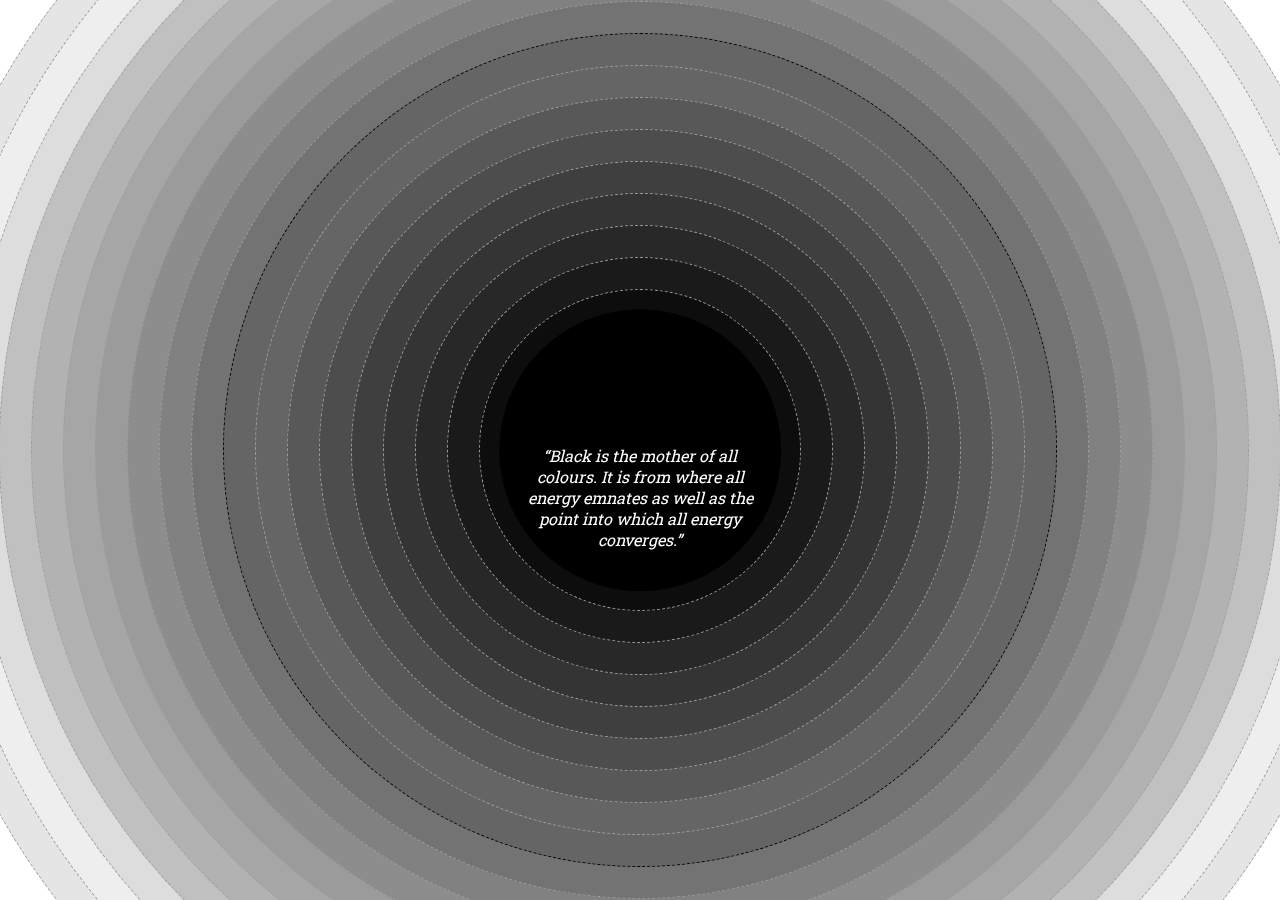
==== index.html @ d2ae0edb "Sayed Haider Raza Website" ====
<!doctype html>
<html lang="en">

<head>
    <!-- Required meta tags -->
    <meta charset="utf-8">
    <meta name="viewport" content="width=device-width, initial-scale=1">
    <title>Sayed Haider Raza</title>
    <!-- Bootstrap CSS -->
    <link href="https://cdn.jsdelivr.net/npm/bootstrap@5.1.3/dist/css/bootstrap.min.css" rel="stylesheet"
        integrity="sha384-1BmE4kWBq78iYhFldvKuhfTAU6auU8tT94WrHftjDbrCEXSU1oBoqyl2QvZ6jIW3" crossorigin="anonymous">
    <link href="/style.css" rel="stylesheet">
    <!-- google fonts  -->
    <link rel="preconnect" href="https://fonts.googleapis.com">
    <link rel="preconnect" href="https://fonts.gstatic.com" crossorigin>
    <link href="https://fonts.googleapis.com/css2?family=Roboto+Slab:wght@100&display=swap" rel="stylesheet">

    <link rel="preconnect" href="https://fonts.googleapis.com">
    <link rel="preconnect" href="https://fonts.gstatic.com" crossorigin>
    <link href="https://fonts.googleapis.com/css2?family=Comfortaa:wght@300&family=Roboto+Slab:wght@100&display=swap"
        rel="stylesheet">

    <script src="https://cdn.jsdelivr.net/npm/bootstrap@5.1.3/dist/js/bootstrap.bundle.min.js"
        integrity="sha384-ka7Sk0Gln4gmtz2MlQnikT1wXgYsOg+OMhuP+IlRH9sENBO0LRn5q+8nbTov4+1p" crossorigin="anonymous">
        </script>

    <meta http-equiv="refresh" content="10; URL=start1.html" />
</head>

<body>

    <!-- Concentric Circles: includes the following
    1. the quote
    2. 20 concentric circles  -->





    <section class="start">
        <div class="container">
            <div class="row">
                <div class="col-sm-4 col-md-6 col-lg-12">
                    <div class="sphere4">
                        <div class="text">
                            <p>“Black is the mother of all colours.
                                It is from where all energy emnates as well as the point into which all energy
                                converges.”
                            </p>

                        </div>
                    </div>
                    <div class="sphere5" onmouseover="colorCircle(this, '#131325')"></div>
                    <div class="sphere6" onmouseover="colorCircle(this, '#131325')"></div>
                    <div class="sphere7" onmouseover="colorCircle(this, '#131938')"></div>
                    <div class="sphere8" onmouseover="colorCircle(this, '#223B5F')"></div>
                    <div class="sphere9" onmouseover="colorCircle(this, '#1B3A78')"></div>
                    <div class="sphere10" onmouseover="colorCircle(this, '#165B8C')"></div>
                    <div class="sphere11" onmouseover="colorCircle(this, '#142821')"></div>
                    <div class="sphere12" onmouseover="colorCircle(this, '#414008')"></div>
                    <div class="sphere13" onmouseover="colorCircle(this, '#2C5312')"></div>
                    <div class="sphere14" onmouseover="colorCircle(this, '#41802A')"></div>
                    <div class="sphere15" onmouseover="colorCircle(this, '#81241C')"></div>
                    <div class="sphere16" onmouseover="colorCircle(this, '#A33934')"></div>
                    <div class="sphere17" onmouseover="colorCircle(this, '#C9492D')"></div>
                    <div class="sphere18" onmouseover="colorCircle(this, '#DC5535')"></div>
                    <div class="sphere19" onmouseover="colorCircle(this, '#DE831D')"></div>
                    <div class="sphere20" onmouseover="colorCircle(this, '#D8A32A')"></div>
                    <div class="sphere21" onmouseover="colorCircle(this, '#EEEEEE')"></div>
                    <div class="sphere22" onmouseover="colorCircle(this, '#E5E5E5')"></div>
                    <div class="sphere23" onmouseover="colorCircle(this, 'FFFFFF')"></div>
                </div>
            </div>
        </div>
    </section>


    <!-- Javascript for onmouseover:
onmouseover the background colour of the circle changes-->
    <script>
        function colorCircle(x, y) {
            x.style.background = y;
        }
    </script>
</body>

</html>
---- style.css ----
/* styling for index.html */

/* quote */
.text {
  text-align: center;
  margin-top: 100px;
  font-size: 16px;
  font-family: 'Roboto Slab', serif;
  font-style: italic;
  color: rgb(255, 255, 255);
  padding: 20px;
}


/* styling the spheres */
.sphere4 {
  height: 22vw;
  width: 22vw;
  z-index: 17;
  border-radius: 100%;
  background-color: rgb(0, 0, 0);
  border-color: #9C9E9C;
  position: fixed;
  top: 50%;
  left: 50%;
  transform: translate(-50%, -50%);
  text-align: center;
  color: "rgb(131, 126, 126)";
}

.sphere5 {
  height: 25vw;
  width: 25vw;
  z-index: 16;
  border-radius: 100%;
  background-color: #0D0D0D;
  border-color: #9C9E9C;
  position: fixed;
  top: 50%;
  left: 50%;
  transform: translate(-50%, -50%);
  border-style: dashed;
  border-width: thin;
}

.sphere6 {
  height: 30vw;
  width: 30vw;
  z-index: 15;
  border-radius: 100%;
  background-color: #1A1A1A;
  border-color: #9C9E9C;
  position: fixed;
  top: 50%;
  left: 50%;
  transform: translate(-50%, -50%);
  border-style: dashed;
  border-width: thin;
}

.sphere7 {
  height: 35vw;
  width: 35vw;
  z-index: 14;
  border-radius: 100%;
  background-color: #282828;
  border-color: #9C9E9C;
  position: fixed;
  top: 50%;
  left: 50%;
  transform: translate(-50%, -50%);
  border-style: dashed;
  border-width: thin;
}


.sphere8 {
  height: 40vw;
  width: 40vw;
  z-index: 13;
  border-radius: 100%;
  background-color: #343434;
  border-color: #9C9E9C;
  border-width: thick;
  position: fixed;
  top: 50%;
  left: 50%;
  transform: translate(-50%, -50%);
  border-style: dashed;
  border-width: thin;
}

.sphere9 {
  height: 45vw;
  width: 45vw;
  z-index: 12;
  border-radius: 100%;
  background-color: #3F3F3F;
  border-color: #9C9E9C;
  border-width: thick;
  position: fixed;
  top: 50%;
  left: 50%;
  transform: translate(-50%, -50%);
  border-style: dashed;
  border-width: thin;
}

.sphere10 {
  height: 50vw;
  width: 50vw;
  z-index: 11;
  border-radius: 100%;
  background-color: #4D4D4D;
  border-color: #9C9E9C;
  border-width: thick;
  position: fixed;
  top: 50%;
  left: 50%;
  transform: translate(-50%, -50%);
  border-style: dashed;
  border-width: thin;
}

.sphere11 {
  height: 55vw;
  width: 55vw;
  z-index: 10;
  border-radius: 100%;
  background-color: #585858;
  border-color: #9C9E9C;
  position: fixed;
  top: 50%;
  left: 50%;
  transform: translate(-50%, -50%);
  border-style: dashed;
  border-width: thin;
}

.sphere12 {
  height: 60vw;
  width: 60vw;
  z-index: 9;
  border-radius: 100%;
  background-color: #656565;
  border-color: #9C9E9C;
  position: fixed;
  top: 50%;
  left: 50%;
  transform: translate(-50%, -50%);
  border-style: dashed;
  border-width: thin;
}

.sphere13 {
  height: 65vw;
  width: 65vw;
  z-index: 8;
  border-radius: 100%;
  background-color: #656565;
  border-color: #9C9E9C;
  border: 30px;
  position: fixed;
  top: 50%;
  left: 50%;
  transform: translate(-50%, -50%);
  border-style: dashed;
  border-width: thin;
}

.sphere14 {
  height: 70vw;
  width: 70vw;
  z-index: 7;
  border-radius: 100%;
  background-color: #737373;
  border-color: #9C9E9C;
  border-width: thick;
  position: fixed;
  top: 50%;
  left: 50%;
  transform: translate(-50%, -50%);
  border-style: dashed;
  border-width: thin;
}

.sphere15 {
  height: 75vw;
  width: 75vw;
  z-index: 6;
  border-radius: 100%;
  background-color: #818181;
  border-color: #9C9E9C;
  border-width: thick;
  position: fixed;
  top: 50%;
  left: 50%;
  transform: translate(-50%, -50%);
  border-style: dashed;
  border-width: thin;
}

.sphere16 {
  height: 80vw;
  width: 80vw;
  z-index: 5;
  border-radius: 100%;
  background-color: #8D8D8D;
  border-color: #9C9E9C;
  border-width: thick;
  position: fixed;
  top: 50%;
  left: 50%;
  transform: translate(-50%, -50%);
  border-style: dashed;
  border-width: thin;
}

.sphere17 {
  height: 85vw;
  width: 85vw;
  z-index: 4;
  border-radius: 100%;
  background-color: #9B9B9B;
  border-color: #9C9E9C;
  border-width: thick;
  position: fixed;
  top: 50%;
  left: 50%;
  transform: translate(-50%, -50%);
  border-style: dashed;
  border-width: thin;
}

.sphere18 {
  height: 90vw;
  width: 90vw;
  z-index: 3;
  border-radius: 100%;
  background-color: #A7A6A7;
  border-color: #9C9E9C;
  border-width: thick;
  position: fixed;
  top: 50%;
  left: 50%;
  transform: translate(-50%, -50%);
  border-style: dashed;
  border-width: thin;
}


.sphere19 {
  height: 95vw;
  width: 95vw;
  z-index: 2;
  border-radius: 100%;
  background-color: #B2B2B2;
  border-color: #9C9E9C;
  border-width: thick;
  position: fixed;
  top: 50%;
  left: 50%;
  transform: translate(-50%, -50%);
  border-style: dashed;
  border-width: thin;
}

.sphere20 {
  height: 100vw;
  width: 100vw;
  z-index: 1;
  border-radius: 100%;
  background-color: #C0C0C0;
  border-color: #9C9E9C;
  border-width: thick;
  position: fixed;
  top: 50%;
  left: 50%;
  transform: translate(-50%, -50%);
  border-style: dashed;
  border-width: thin;
}

.sphere21 {
  height: 105vw;
  width: 105vw;
  z-index: 0;
  border-radius: 100%;
  background-color: #DDDDDD;
  border-color: #9C9E9C;
  border-width: thick;
  position: fixed;
  top: 50%;
  left: 50%;
  transform: translate(-50%, -50%);
  border-style: dashed;
  border-width: thin;
}

.sphere22 {
  height: 110vw;
  width: 110vw;
  z-index: -1;
  border-radius: 100%;
  background-color: #EEEEEE;
  border-color: #9C9E9C;
  border-width: thick;
  position: fixed;
  top: 50%;
  left: 50%;
  transform: translate(-50%, -50%);
  border-style: dashed;
  border-width: thin;
}

.sphere23 {
  height: 115vw;
  width: 115vw;
  z-index: -2;
  border-radius: 100%;
  background-color: #E5E5E5;
  border-color: #9C9E9C;
  border-width: thick;
  position: fixed;
  top: 50%;
  left: 50%;
  transform: translate(-50%, -50%);
  border-style: dashed;
  border-width: thin;
}



/* styling for start1.html */


/* section 1 */
.mains {
  height: 110vh;
  background-color: #000000;
}


@media (max-width: 991.98px) {
  .mains {
    height: 10vh;
    background-color: #000000;
  }
}


/* navbar */
.bgdark {
  background-color: #00000050;
}

.navbar-nav li {
  color: rgb(131, 126, 126);
  font-family: 'Comfortaa', cursive;
  padding-right: 25px;
  margin-right: 55px;
}

.nav-link {
  color: rgb(0, 0, 0);
  font-size: 1.1em !important;
}


/* title */
.mains h2 {
  display: inline;
  font-size: 140px;
  color: grey;
  font: weight 1px;
  font-family: 'Rajdhani', sans-serif;
  margin-top: 200px;
  letter-spacing: 0.5px;
  text-align: center;
}

@media (max-width: 1399.98px) {
  .mains h2 {
    display: inline;
    font-size: 120px;
    color: grey;
    font: weight 1px;
    font-family: 'Rajdhani', sans-serif;
    margin-top: 200px;
    letter-spacing: 0.5px;
    text-align: center;
  }
}

@media (max-width: 1199.98px) {
  .mains h2 {
    display: inline;
    font-size: 100px;
    color: grey;
    font: weight 1px;
    font-family: 'Rajdhani', sans-serif;
    margin-top: 200px;
    letter-spacing: 0.5px;
    text-align: center;
  }
}

@media (max-width: 991.98px) {
  .mains h2 {
    display: inline;
    font-size: 80px;
    color: grey;
    font: weight 1px;
    font-family: 'Rajdhani', sans-serif;
    margin-top: 70px;
    letter-spacing: 0.5px;
    text-align: center;
  }
}

@media (max-width: 767.98px) {
  .mains h2 {
    display: inline;
    font-size: 60px;
    color: grey;
    font: weight 1px;
    font-family: 'Rajdhani', sans-serif;
    margin-top: 70px;
    letter-spacing: 0.5px;
    text-align: center;
    margin-left: 40px;
  }
}


@media (max-width: 575.98px) {
  .mains h2 {
    display: inline;
    font-size: 46px;
    color: grey;
    font: weight 1px;
    font-family: 'Rajdhani', sans-serif;
    margin-top: 320px;
    letter-spacing: 0.5px;
    padding-right: 100px;



  }
}

/* semi circles */
.mains .one {
  background-color: #81241C50;
  border-radius: 400px 400px 0 0;
  position: absolute;
  height: 400px;
  width: 800px;
  margin-left: 250px;
  margin-top: 450px;
}

.mains .two {
  background-color: #C9492D50;
  border-radius: 300px 300px 0 0;
  position: absolute;
  height: 300px;
  width: 600px;
  margin-left: 350px;
  margin-top: 550px;
}

.mains .three {
  background-color: #EABA4E50;
  border-radius: 300px 300px 0 0;
  position: absolute;
  height: 200px;
  width: 400px;
  margin-left: 450px;
  margin-top: 650px;
}

@media (max-width: 1399.98px) {

  .mains .one {
    background-color: #81241C50;
    border-radius: 400px 400px 0 0;
    position: absolute;
    height: 400px;
    width: 800px;
    margin-left: 150px;
    margin-top: 400px;
  }
  
  .mains .two {
    background-color: #C9492D50;
    border-radius: 300px 300px 0 0;
    position: absolute;
    height: 300px;
    width: 600px;
    margin-left: 250px;
    margin-top: 500px;
  }
  
  .mains .three {
    background-color: #EABA4E50;
    border-radius: 300px 300px 0 0;
    position: absolute;
    height: 200px;
    width: 400px;
    margin-left: 350px;
    margin-top: 600px;
  }

}

@media (max-width: 1199.98px) {

  .mains .one {
    background-color: #81241C50;
    border-radius: 400px 400px 0 0;
    position: absolute;
    height: 400px;
    width: 800px;
    margin-left: 50px;
    margin-top: 400px;
  }
  
  .mains .two {
    background-color: #C9492D50;
    border-radius: 300px 300px 0 0;
    position: absolute;
    height: 300px;
    width: 600px;
    margin-left: 150px;
    margin-top: 500px;
  }
  
  .mains .three {
    background-color: #EABA4E50;
    border-radius: 300px 300px 0 0;
    position: absolute;
    height: 200px;
    width: 400px;
    margin-left: 250px;
    margin-top: 600px;
  }

}

@media (max-width: 991.98px) {

  .mains .one {
    display: none;
    background-color: #81241C50;
    border-radius: 400px 400px 0 0;
    position: absolute;
    height: 400px;
    width: 800px;
    margin-left: 50px;
    margin-top: 400px;
  }
  
  .mains .two {
    display: none;
    background-color: #C9492D50;
    border-radius: 300px 300px 0 0;
    position: absolute;
    height: 300px;
    width: 600px;
    margin-left: 150px;
    margin-top: 500px;
  }
  
  .mains .three {
    display: none;
    background-color: #EABA4E50;
    border-radius: 300px 300px 0 0;
    position: absolute;
    height: 200px;
    width: 400px;
    margin-left: 250px;
    margin-top: 600px;
  }

}

  






/* section 2 */
.main {
  height: 100vh;
  background-color: #000000;
}

@media (max-width: 1399.98px) {
  .main {
    height: 110vh;
    background-color: #000000;
  }
}

@media (max-width: 1199.98px) {
  .main {
    height: 100vh;
    background-color: #000000;
  }
}

@media (max-width: 991.98px) {
  .main {
    height: 90vh;
    background-color: #000000;
  }
}


@media (max-width: 575.98px) {
  .main {

    height: 90vh;
    background-color: #000000;
  }
}

/* images  */
.main .img {
  
  height: 635px;
  width: 705px;
  border-radius: 3%;
  margin-top: 100px;
}

.main .img1 {
  filter: grayscale(100%);
  height: 300px;
  width: 580px;
  border-radius: 3%;
  margin-left: 60px;
  margin-top: 100px;
}

.main .img2 {
  filter: grayscale(100%);
  height: 300px;
  width: 290px;
  display: inline;
  border-radius: 3%;
  margin-top: 30px;
  margin-left: 60px;
}

.main .img3 {
  filter: grayscale(100%);
  height: 300px;
  width: 290px;
  margin-left: 30px;
  margin-top: 430px;
  border-radius: 3%;
}

@media (max-width: 1399.98px) {
  .main .img {
  
    height: 580px;
    width: 605px;
    border-radius: 3%;
    margin-top: 100px;
  }
  
  .main .img1 {
    filter: grayscale(100%);
    height: 250px;
    width: 430px;
    border-radius: 3%;
    margin-left: 60px;
    margin-top: 100px;
  }
  
  .main .img2 {
   
    filter: grayscale(100%);
    height: 300px;
    width: 430px;
 
    border-radius: 3%;
    margin-top: 30px;
    margin-left: 60px;
  }
  
  .main .img3 {
    display: none;
    filter: grayscale(100%);
    height: 300px;
    width: 390px;
    
    margin-top: 370px;
    border-radius: 3%;
  }
}


@media (max-width: 1199.98px) {
  .main .img {
  
    height: 500px;
    width: 505px;
    border-radius: 3%;
    margin-top: 100px;
  }
  
  .main .img1 {
    filter: grayscale(100%);
    height: 250px;
    width: 380px;
    border-radius: 3%;
    margin-left: 60px;
    margin-top: 100px;
  }
  
  .main .img2 {
   
    filter: grayscale(100%);
    height: 220px;
    width: 380px;
 
    border-radius: 3%;
    margin-top: 30px;
    margin-left: 60px;
  }
  
  .main .img3 {
    display: none;
    filter: grayscale(100%);
    height: 300px;
    width: 390px;
    
    margin-top: 370px;
    border-radius: 3%;
  }
}

@media (max-width: 991.98px) {
  .main .img {
  
    height: 500px;
    width: 605px;
    border-radius: 3%;
    margin-left: 50px;

  }
  
  .main .img1 {
    display: none;
    filter: grayscale(100%);
    height: 250px;
    width: 380px;
    border-radius: 3%;
    margin-left: 60px;
    margin-top: 100px;
  }
  
  .main .img2 {
   display: none;
    filter: grayscale(100%);
    height: 220px;
    width: 380px;
 
    border-radius: 3%;
    margin-top: 30px;
    margin-left: 60px;
  }
  
  .main .img3 {
    display: none;
    filter: grayscale(100%);
    height: 300px;
    width: 390px;
    
    margin-top: 370px;
    border-radius: 3%;
  }



}


@media (max-width: 767.98px) {
  .main .img {
  
    height: 500px;
    width: 500px;
    border-radius: 3%;


  }
  
  .main .img1 {
    display: none;
    filter: grayscale(100%);
    height: 250px;
    width: 380px;
    border-radius: 3%;
    /* margin-left: 60px; */
    margin-top: 100px;
  }
  
  .main .img2 {
   display: none;
    filter: grayscale(100%);
    height: 220px;
    width: 380px;
 
    border-radius: 3%;
    margin-top: 30px;
    margin-left: 60px;
  }
  
  .main .img3 {
    display: none;
    filter: grayscale(100%);
    height: 300px;
    width: 390px;
    
    margin-top: 370px;
    border-radius: 3%;
  }

}

@media (max-width: 575.98px) {
  .main .img {
    display: none;
    height: 400px;
    width: 400px;
    border-radius: 3%;


  }
  
  .main .img1 {
    display: none;
    filter: grayscale(100%);
    height: 250px;
    width: 380px;
    border-radius: 3%;
    margin-left: 60px;
    margin-top: 100px;
  }
  
  .main .img2 {
   display: none;
    filter: grayscale(100%);
    height: 220px;
    width: 380px;
 
    border-radius: 3%;
    margin-top: 30px;
    margin-left: 60px;
  }
  
  .main .img3 {
    display: none;
    filter: grayscale(100%);
    height: 300px;
    width: 390px;
    
    margin-top: 370px;
    border-radius: 3%;
  }

}

/* date */
.main p {
  font-size: 30px;
  font-style: normal;
  color: grey;
  font: weight 1px;
  font-family: 'Rajdhani', sans-serif;
  text-align: center;
  margin-top: 30px;
}

@media (max-width: 991.98px) {
.main p {
  font-size: 25px;
  font-style: normal;
  color: grey;
  font: weight 1px;
  font-family: 'Rajdhani', sans-serif;
  text-align: center;
  margin-top: 10px;
}
}

@media (max-width: 767.98px) {
  .main p {
    font-size: 25px;
    font-style: normal;
    color: grey;
    font: weight 1px;
    font-family: 'Rajdhani', sans-serif;
    text-align: center;
    margin-top: 10px;
    margin-left: 50px;
  }
  }


@media (max-width: 575.98px) {
  .main p {
    font-size: 20px;
    font-style: normal;
    color: grey;
    font: weight 1px;
    font-family: 'Rajdhani', sans-serif;
    text-align: center;
    margin-top: 300px;
    padding-right: 110px;
  }
  }


/* styling for about.html */

/* navbar */
.nav2 {
  background: #414008 !important;
}

/* section 1 */
.main1 {
  position: relative;
  background: rgb(0, 0, 0);
  height: 95vh;
  background-size: cover !important;
  background-position: center;
}


/* quote */
.main1 p {
  font-size: 26px;
  font-style: italic;
  color: rgb(131, 126, 126);
  font-stretch: semi-condensed !important;
  font-family: 'Roboto Slab', serif;
  margin-top: 340px;
  margin-left: 40px;
  text-align: center;
}


/* responsiveness for the quote */
@media (max-width: 991.98px) {
  .main1 p {
    font-size: 20px;
    font-style: italic;
    color: rgb(131, 126, 126);
    font-stretch: semi-condensed !important;
    font-family: 'Roboto Slab', serif;

    margin-top: 340px;
    margin-left: 0px;
    text-align: center;
  }
}

/* 2 vertical lines  */
.rectangle {
  display: flex;
  height: 100vh;
  width: 20px;
  background-color: #414008 !important;
  transform: rotate(0deg);
  margin-left: 210px;
  float: left;
  opacity: 1;
}

.rectangle1 {
  display: flex;
  height: 100vh;
  width: 50px;
  background-color: #5E5F13 !important;
  transform: rotate(0deg);
  margin-left: 30px;
  float: left;
  opacity: 1;
}


/* responsiveness for 2 vertical lines */
@media (max-width: 991.98px) {
  .rectangle {
    display: none;
    height: 100vh;
    width: 20px;
    background-color: #414008 !important;
    transform: rotate(0deg);
    margin-left: 210px;
    float: left;
    opacity: 1;
  }

  .rectangle1 {
    display: none;
    height: 100vh;
    width: 50px;
    background-color: #5E5F13 !important;
    transform: rotate(0deg);
    margin-left: 30px;
    float: left;
    opacity: 1;
  }
}


/* section 2 */
.main2 {
  position: relative;
  background: rgb(0, 0, 0);
  height: 80vh;
  background-size: cover !important;
  background-position: center;
}

/* responsiveness for section 2  */
@media (max-width: 991.98px) {
  .main2 {
    position: relative;
    background: rgb(0, 0, 0);
    height: 205vh;
    background-size: cover !important;
    background-position: center;
  }
}

@media (max-width: 767.98px) {
  .main2 {
    position: relative;
    background: rgb(0, 0, 0);
    height: 205vh;

    background-size: cover !important;
    background-position: center;
  }
}



/* images  */
.col1 {
  background-image: url(yraza.jpg);
  color: rgb(131, 126, 126);
  background-repeat: none;
  background-size: contain;
  height: 400px;
  width: 400px;
  transition: 1s;
  margin-top: 40px;
  border-radius: 5%;
}

.col2 {
  background-image: url(middleraza.webp);
  background-repeat: none;
  background-size: contain;
  margin-top: 40px;
  height: 400px;
  width: 400px;
  transition: 1s;
  border-radius: 5%;
}

.col3 {
  background-image: url(oldraza.png);
  background-repeat: none;
  background-size: contain;
  height: 400px;
  width: 400px;
  margin-top: 40px;
  transition: 1s;
  border-radius: 5%;
}

/* hover element for images */
.hovtxt {
  background: #00000080;
  height: 60px;
  opacity: 0;
  font-family: 'Roboto Slab', serif;
  margin-top: 100px;
  transition-duration: 0.5s;
  transition-timing-function: ease-in-out;
  border-radius: 5%;
}

.hovtxt:hover {
  opacity: 1;
}

.col1:hover {
  transform: scale(1.1);
}

.col2:hover {
  transform: scale(1.1);
}

.col3:hover {
  transform: scale(1.1);
}


/* responsiveness for images  */
@media (max-width: 991.98px) {
  .col1 {
    background-image: url(yraza.jpg);
    color: rgb(131, 126, 126);
    background-repeat: none;
    background-size: contain;
    height: 400px;
    width: 400px;
    transition: 1s;
    margin-top: 40px;
    border-radius: 5%;
    margin-left: 140px;
  }

  .col2 {
    background-image: url(middleraza.webp);
    background-repeat: none;
    background-size: contain;
    margin-top: 40px;
    height: 400px;
    width: 400px;
    transition: 1s;
    border-radius: 5%;
    margin-left: 140px;
  }

  .col3 {
    background-image: url(oldraza.png);
    background-repeat: none;
    background-size: contain;
    height: 400px;
    width: 400px;
    margin-top: 40px;
    transition: 1s;
    border-radius: 5%;
    margin-left: 140px;
  }
}


@media (max-width: 767.98px) {
  .col1 {
    background-image: url(yraza.jpg);
    color: rgb(131, 126, 126);
    background-repeat: none;
    background-size: contain;
    height: 400px;
    width: 400px;
    transition: 1s;
    margin-top: 40px;
    border-radius: 5%;
    margin-left: 60px;
  }

  .col2 {
    background-image: url(middleraza.webp);
    background-repeat: none;
    background-size: contain;
    margin-top: 40px;
    height: 400px;
    width: 400px;
    transition: 1s;
    border-radius: 5%;
    margin-left: 60px;
  }

  .col3 {
    background-image: url(oldraza.png);
    background-repeat: none;
    background-size: contain;
    height: 400px;
    width: 400px;
    margin-top: 40px;
    transition: 1s;
    border-radius: 5%;
    margin-left: 60px;
  }
}


/* dividing lines */
.rec1 {
  background-color: #5E5F13;
  height: 5px;
  width: 1080px;
  margin-top: 80px;
}

.rec2 {
  background-color: #414008;
  height: 10px;
  width: 1080px;
  margin-left: 10px;
  margin-bottom: 50px;
}



/* responsiveness for dividing lines */
@media (max-width: 991.98px) {
  .rec1 {
    background-color: #5E5F13;
    height: 5px;
    width: 1080px;
    margin-top: 80px;
  }

  .rec2 {
    background-color: #414008;
    height: 10px;
    width: 1080px;
    margin-bottom: 50px;
  }
}

@media (max-width: 575.98px) {
  .rec1 {
    background-color: #5E5F13;
    height: 5px;
    width: 1060px;
    margin-top: 80px;
  }

  .rec2 {
    background-color: #414008;
    height: 10px;
    width: 1080px;
    margin-bottom: 50px;
  }
}

/* 2 vertical lines */
.rectangles {
  display: flex;
  height: 65px;
  width: 20px;
  background-color: #414008 !important;
  transform: rotate(0deg);
  margin-left: 870px;
  float: left;
  opacity: 1;
}


.rectangles1 {
  display: flex;
  height: 65px;
  width: 50px;
  background-color: #5E5F13 !important;
  transform: rotate(0deg);
  margin-left: 30px;
  float: left;
  opacity: 1;

}

/* responsiveness for 2 vertical lines */
@media (max-width: 1199.98px) {
  .rectangles {
    display: flex;
    height: 65px;
    width: 20px;
    background-color: #414008 !important;
    transform: rotate(0deg);
    margin-left: 720px;
    float: left;
    opacity: 1;
  }


  .rectangles1 {
    display: flex;
    height: 65px;
    width: 50px;
    background-color: #5E5F13 !important;
    transform: rotate(0deg);
    float: left;
    opacity: 1;

  }
}

@media (max-width: 991.98px) {
  .rectangles {
    display: none;
    height: 65px;
    width: 20px;
    background-color: #414008 !important;
    transform: rotate(0deg);
    margin-left: 720px;
    float: left;
    opacity: 1;
  }


  .rectangles1 {
    display: none;
    height: 65px;
    width: 50px;
    background-color: #5E5F13 !important;
    transform: rotate(0deg);
    float: left;
    opacity: 1;

  }
}


@media (max-width: 767.98px) {
  .rectangles {
    display: none;
    height: 65px;
    width: 20px;
    background-color: #414008 !important;
    transform: rotate(0deg);
    margin-left: 720px;
    float: left;
    opacity: 1;
  }


  .rectangles1 {
    display: none;
    height: 65px;
    width: 50px;
    background-color: #5E5F13 !important;
    transform: rotate(0deg);
    /* margin-left: 30px; */
    float: left;
    opacity: 1;

  }
}


@media (max-width: 575.98px) {
  .rectangles {
    display: none;
    height: 65px;
    width: 20px;
    background-color: #414008 !important;
    transform: rotate(0deg);
    margin-left: 720px;
    float: left;
    opacity: 1;
  }


  .rectangles1 {
    display: none;
    height: 65px;
    width: 50px;
    background-color: #5E5F13 !important;
    transform: rotate(0deg);
    /* margin-left: 30px; */
    float: left;
    opacity: 1;

  }
}


/* styling for artworks.html */

/* navbar */
.nav3 {
  background: #0B2E46 !important;
}

/* section 1 */
.main3 {
  position: relative;
  background: rgb(0, 0, 0);
  height: 95vh;
  background-size: cover !important;
  background-position: center;
}

/* quote */
.main3 p {
  font-size: 28px;
  font-style: italic;
  color: rgb(131, 126, 126);
  font-stretch: semi-condensed !important;
  font-family: 'Roboto Slab', serif;
  margin-top: 340px;
  margin-left: 30px;
  text-align: center;
}

/* responsiveness for quote */
@media (max-width: 991.98px) {
  .main3 p {
    font-size: 19px;
    font-style: italic;
    color: rgb(131, 126, 126);
    font-stretch: semi-condensed !important;
    font-family: 'Roboto Slab', serif;
    margin-top: 340px;
    margin-left: 0px;
    text-align: center;
  }
}


/* 2 vertical lines */
.rectangle2 {
  height: 100vh;
  width: 20px;
  background-color: #0B2E46 !important;
  transform: rotate(0deg);
  margin-left: 245px;
  float: left;
  opacity: 1;
}

.rectangle3 {
  height: 100vh;
  width: 50px;
  background-color: #223B5F !important;
  transform: rotate(0deg);
  margin-left: 30px;
  float: left;
  opacity: 1;

}

/* responsiveness for 2 vertical lines */
@media (max-width: 991.98px) {
  .rectangle2 {
    display: none;
    height: 100vh;
    width: 20px;
    background-color: #0B2E46 !important;
    transform: rotate(0deg);
    margin-left: 210px;
    float: left;
    opacity: 1;
  }

  .rectangle3 {
    display: none;
    height: 100vh;
    width: 50px;
    background-color: #223B5F !important;
    transform: rotate(0deg);
    margin-left: 30px;
    float: left;
    opacity: 1;
  }
}


/* section 2 */
.main4 {
  position: relative;
  background: rgb(0, 0, 0);
  height: 135vh;
  background-size: cover !important;
  background-position: center;
}




/* responsiveness for section 2 */
@media (max-width: 1399.98px) {
  .main4 {
    position: relative;
    background: rgb(0, 0, 0);
    height: 150vh;
    background-size: cover !important;
    background-position: center;
  }
}


@media (max-width: 1199.98px) {
  .main4 {
    position: relative;
    background: rgb(0, 0, 0);
    height: 150vh;
    background-size: cover !important;
    background-position: center;
  }
}


@media (max-width: 991.98px) {
  .main4 {
    position: relative;
    background: rgb(0, 0, 0);
    height: 380vh;
    background-size: cover !important;
    background-position: center;
  }
}



@media (max-width: 767.98px) {
  .main4 {
    position: relative;
    background: rgb(0, 0, 0);
    height: 380vh;
    background-size: cover !important;
    background-position: center;
  }
}

/* 2 vertical lines */
.rectangles2 {
  height: 80px;
  width: 20px;
  background-color: #0B2E46 !important;
  transform: rotate(0deg);
  margin-left: 1000px;
  float: left;
  opacity: 1;
}


.rectangles3 {
  height: 80px;
  width: 50px;
  background-color: #223B5F !important;
  transform: rotate(0deg);
  margin-left: 30px;
  float: left;
  opacity: 1;
}

/* responsiveness for 2 vertical lines */
@media (max-width: 1199.98px) {
  .rectangles2 {
    display: flex;
    height: 65px;
    width: 20px;
    background-color: #0B2E46 !important;
    transform: rotate(0deg);
    margin-left: 720px;
    float: left;
    opacity: 1;
  }


  .rectangles3 {
    display: flex;
    height: 65px;
    width: 50px;
    background-color: #223B5F !important;
    transform: rotate(0deg);
    float: left;
    opacity: 1;

  }
}

@media (max-width: 991.98px) {
  .rectangles2 {
    display: none;
    height: 65px;
    width: 20px;
    background-color: #0B2E46 !important;
    transform: rotate(0deg);
    margin-left: 720px;
    float: left;
    opacity: 1;
  }


  .rectangles3 {
    display: none;
    height: 65px;
    width: 50px;
    background-color: #223B5F !important;
    transform: rotate(0deg);
    float: left;
    opacity: 1;

  }
}


@media (max-width: 767.98px) {
  .rectangles2 {
    display: none;
    height: 65px;
    width: 20px;
    background-color: #0B2E46 !important;
    transform: rotate(0deg);
    margin-left: 720px;
    float: left;
    opacity: 1;
  }


  .rectangles3 {
    display: none;
    height: 65px;
    width: 50px;
    background-color: #223B5F !important;
    transform: rotate(0deg);
    float: left;
    opacity: 1;

  }
}


@media (max-width: 575.98px) {
  .rectangles2 {
    display: none;
    height: 65px;
    width: 20px;
    background-color: #0B2E46 !important;
    transform: rotate(0deg);
    margin-left: 720px;
    float: left;
    opacity: 1;
  }


  .rectangles3 {
    display: none;
    height: 65px;
    width: 50px;
    background-color: #223B5F !important;
    transform: rotate(0deg);
    /* margin-left: 30px; */
    float: left;
    opacity: 1;

  }
}

/* images */
.col4 {
  background-image: url(image1.jpg);
  color: rgb(131, 126, 126);
  background-repeat: none;
  background-size: contain;
  height: 400px;
  width: 400px;
  transition: 1s;
  margin-top: 40px;
}

.col5 {
  background-image: url(image2.jpeg);
  background-repeat: none;
  background-size: contain;
  margin-top: 40px;
  height: 400px;
  width: 400px;
  transition: 1s;
}

.col6 {
  background-image: url(image5.jpeg);
  background-repeat: none;
  background-size: contain;
  height: 400px;
  width: 400px;
  margin-top: 40px;
  transition: 1s;
}


.col7 {
  background-image: url(image6.jpeg);
  color: rgb(131, 126, 126);
  background-repeat: none;
  background-size: contain;
  height: 400px;
  width: 400px;
  transition: 1s;
  margin-top: 35px;
}


.col8 {
  background-image: url(image4.webp);
  background-repeat: none;
  background-size: contain;
  margin-top: 30px;
  margin-left: 10px;
  height: 195px;
  width: 390px;
  transition: 1s;
}

.col9 {
  background-image: url(image3.jpeg);
  background-repeat: none;
  background-size: contain;
  height: 195px;
  width: 390px;
  margin-top: 20px;
  margin-left: 10px;
  transition: 1s;
}

.col10 {
  background-image: url(image7.jpeg);
  background-repeat: none;
  background-size: contain;
  height: 400px;
  width: 400px;
  margin-top: 35px;
  transition: 1s;
}

/* hover for images  */
.col4:hover {
  transform: scale(1.1);
}

.col5:hover {
  transform: scale(1.1);

}

.col6:hover {
  transform: scale(1.1);

}

.col7:hover {
  transform: scale(1.1);

}

.col8:hover {
  transform: scale(1.1);
}

.col9:hover {
  transform: scale(1.1);

}

.col10:hover {
  transform: scale(1.1);

}

/* hover for col4, 5, 6, 7, 10 */
.hovtxt1 {
  background: #00000080;
  height: 50px;
  opacity: 0;
  font-family: 'Roboto Slab', serif;
  margin-top: 120px;
  transition-duration: 0.5s;
  transition-timing-function: ease-in-out;
}

.hovtxt1:hover {
  opacity: 1;
}

/* hover for col7 and col8 */
.hovtxt2 {
  background: #00000080;
  height: 50px;
  opacity: 0;
  font-family: 'Roboto Slab', serif;
  margin-top: 25px;
  transition-duration: 0.5s;
  transition-timing-function: ease-in-out;

}

.hovtxt2:hover {
  opacity: 1;

}


/* responsiveness for images */
@media (max-width: 991.98px) {

  .col4 {
    background-image: url(image1.jpg);
    color: rgb(131, 126, 126);
    background-repeat: none;
    background-size: contain;
    height: 400px;
    width: 400px;
    transition: 1s;
    margin-top: 40px;
    margin-left: 140px;

  }


  .col5 {
    background-image: url(image2.jpeg);
    background-repeat: none;
    background-size: contain;
    margin-top: 40px;
    height: 400px;
    width: 400px;
    transition: 1s;
    margin-left: 140px;

  }

  .col6 {
    background-image: url(image5.jpeg);
    background-repeat: none;
    background-size: contain;
    height: 400px;
    width: 400px;
    margin-top: 40px;
    transition: 1s;
    margin-left: 140px;

  }

  .col7 {
    background-image: url(image6.jpeg);
    color: rgb(131, 126, 126);
    background-repeat: none;
    background-size: contain;
    height: 400px;
    width: 400px;
    transition: 1s;
    margin-top: 35px;
    margin-left: 140px;

  }

  .col8 {
    background-image: url(image4.webp);
    background-repeat: none;
    background-size: contain;
    margin-top: 30px;
    margin-left: 10px;
    height: 195px;
    width: 390px;
    transition: 1s;
    margin-left: 140px;

  }

  .col9 {
    background-image: url(image3.jpeg);
    background-repeat: none;
    background-size: contain;
    height: 195px;
    width: 390px;
    margin-top: 20px;
    margin-left: 10px;
    transition: 1s;
    margin-left: 140px;
  }

  .col10 {
    background-image: url(image7.jpeg);
    background-repeat: none;
    background-size: contain;
    height: 400px;
    width: 400px;
    margin-top: 35px;
    transition: 1s;
    margin-left: 140px;
  }

}


@media (max-width: 767.98px) {

  .col4 {
    background-image: url(image1.jpg);
    color: rgb(131, 126, 126);
    background-repeat: none;
    background-size: contain;
    height: 400px;
    width: 400px;
    transition: 1s;
    margin-top: 40px;
    margin-left: 40px;
  }


  .col5 {
    background-image: url(image2.jpeg);
    background-repeat: none;
    background-size: contain;
    margin-top: 40px;
    height: 400px;
    width: 400px;
    transition: 1s;
    margin-left: 40px;
  }

  .col6 {
    background-image: url(image5.jpeg);
    background-repeat: none;
    background-size: contain;
    height: 400px;
    width: 400px;
    margin-top: 40px;
    transition: 1s;
    margin-left: 40px;

  }

  .col7 {
    background-image: url(image6.jpeg);
    color: rgb(131, 126, 126);
    background-repeat: none;
    background-size: contain;
    height: 400px;
    width: 400px;
    transition: 1s;
    margin-top: 35px;
    margin-left: 40px;
  }


  .col8 {
    background-image: url(image4.webp);
    background-repeat: none;
    background-size: contain;
    margin-top: 30px;
    margin-left: 10px;
    height: 195px;
    width: 390px;
    transition: 1s;
    margin-left: 40px;
  }

  .col9 {
    background-image: url(image3.jpeg);
    background-repeat: none;
    background-size: contain;
    height: 195px;
    width: 390px;
    margin-top: 20px;
    margin-left: 10px;
    transition: 1s;
    margin-left: 40px;
  }

  .col10 {
    background-image: url(image7.jpeg);
    background-repeat: none;
    background-size: contain;
    height: 400px;
    width: 400px;
    margin-top: 35px;
    transition: 1s;
    margin-left: 40px;
  }

}

/* 2 dividing lines */
.rec3 {
  background-color: #0B2E46;
  height: 5px;
  width: 1200px;
  margin-top: 70px;
}

.rec4 {
  background-color: #223B5F;
  height: 10px;
  width: 1200px;
  margin-bottom: 50px;
}

/* responsiveness for dividing lines */
@media (max-width: 767.98px) {
  .rec3 {
    background-color: #0B2E46;
    height: 5px;
    width: 1080px;
    margin-top: 70px;
  }

  .rec4 {
    background-color: #223B5F;
    height: 10px;
    width: 1080px;
  }
}




/* styling for awards.html */

/* navbar */
.navbar .navbar-brand {
  margin-left: 40px;
  color: rgb(131, 126, 126);
  font-family: 'Comfortaa', cursive;
  padding-right: 25px;
  margin-right: 55px;
  font-size: 20px;
  font-weight: bolder;
}



/* section 1 */
.main5 {
  position: relative;
  background: rgb(0, 0, 0);
  height: 95vh;
  background-size: cover !important;
  background-position: center;
}


/* quote */
.main5 p {
  font-size: 25px;
  font-style: italic;
  color: rgb(131, 126, 126);
  font-stretch: semi-condensed !important;
  font-family: 'Roboto Slab', serif;
  margin-top: 340px;
  margin-left: 60px;
  text-align: center;
}


/* responsiveness for quote */
@media (max-width: 1399.98px) {
  .main5 p {
    font-size: 18px;
    font-style: italic;
    color: rgb(131, 126, 126);
    font-stretch: semi-condensed !important;
    font-family: 'Roboto Slab', serif;
    margin-top: 340px;
    margin-left: 0px;
    text-align: center;
  }
}



/* 2 vertical lines */
.rectangle4 {
  height: 100vh;
  width: 20px;
  background-color: #642417 !important;
  transform: rotate(0deg);
  margin-left: 420px;
  float: left;

  opacity: 1;
}

.rectangle5 {
  height: 100vh;
  width: 50px;
  background-color: #6F420E !important;
  transform: rotate(0deg);
  margin-left: 30px;
  float: left;
  opacity: 1;

}

/* responsiveness for 2 vertical lines */
@media (max-width: 1399.98px) {

  .rectangle4 {
    height: 100vh;
    width: 20px;
    background-color: #642417 !important;
    transform: rotate(0deg);
    margin-left: 300px;
    float: left;
    opacity: 1;
  }

  .rectangle5 {
    height: 100vh;
    width: 50px;
    background-color: #6F420E !important;
    transform: rotate(0deg);
    margin-left: 30px;
    float: left;
    opacity: 1;
  }
}

@media (max-width: 1199.98px) {

  .rectangle4 {
    height: 100vh;
    width: 20px;
    background-color: #642417 !important;
    transform: rotate(0deg);
    margin-left: 200px;
    float: left;
    opacity: 1;
  }

  .rectangle5 {
    height: 100vh;
    width: 50px;
    background-color: #6F420E !important;
    transform: rotate(0deg);
    margin-left: 30px;
    float: left;
    opacity: 1;
  }
}

@media (max-width: 991.98px) {

  .rectangle4 {
    display: none;
    height: 100vh;
    width: 20px;
    background-color: #642417 !important;
    transform: rotate(0deg);
    margin-left: 200px;
    float: left;
    opacity: 1;
  }

  .rectangle5 {
    display: none;
    height: 100vh;
    width: 50px;
    background-color: #6F420E !important;
    transform: rotate(0deg);
    margin-left: 30px;
    float: left;
    opacity: 1;
  }
}




/* section 2 */
.main6 {
  position: relative;
  background: rgb(0, 0, 0);
  height: 205vh;

  background-size: cover !important;
  background-position: center;
}

/* responsiveness fo section 2 */
@media (max-width: 1399.98px) {
  .main6 {
    position: relative;
    background: rgb(0, 0, 0);
    height: 215vh;
    background-size: cover !important;
    background-position: center;
  }
}


@media (max-width: 1199.98px) {
  .main6 {
    position: relative;
    background: rgb(0, 0, 0);
    height: 220vh;
    background-size: cover !important;
    background-position: center;
  }
}


@media (max-width: 991.98px) {
  .main6 {
    position: relative;
    background: rgb(0, 0, 0);
    height: 215vh;
    background-size: cover !important;
    background-position: center;
  }

}


@media (max-width: 767.98px) {
  .main6 {
    position: relative;
    background: rgb(0, 0, 0);
    height: 210vh;
    background-size: cover !important;
    background-position: center;
  }
}

@media (max-width: 575.98px) {
  .main6 {
    position: relative;
    background: rgb(0, 0, 0);
    height: 170vh;
    background-size: cover !important;
    background-position: center;
  }
}



/* list of years and awards */
.years {
  list-style: none;
  margin-left: 100px;
}

.years-item {
  color: rgb(131, 126, 126);
  padding: 20px;
  font-size: 23px;
  font-family: 'Roboto Slab', serif;
}

.desc {
  list-style: none;
  margin-left: 30px;
}

.desc-item {
  color: rgb(131, 126, 126);
  font-style: oblique;
  padding: 20px;
  font-size: 23px;
  font-family: 'Roboto Slab', serif;
}


/* responsiveness for list of years and awards */
@media (max-width: 1399.98px) {
  .years-item {
    color: rgb(131, 126, 126);
    padding: 20px;
    font-size: 20px;
    font-family: 'Roboto Slab', serif;

  }

  .desc-item {
    color: rgb(131, 126, 126);
    font-style: oblique;
    padding: 20px;
    font-size: 20px;
    font-family: 'Roboto Slab', serif;

  }

  .years {
    list-style: none;
    margin-left: 0px;

  }

  .desc {
    list-style: none;
    margin-left: 0px;
  }

}


@media (max-width: 1199.98px) {
  .years-item {
    color: rgb(131, 126, 126);
    padding: 20px;
    font-size: 19px;
    font-family: 'Roboto Slab', serif;

  }

  .desc-item {
    color: rgb(131, 126, 126);
    font-style: oblique;
    padding: 17px;
    font-size: 19px;
    font-family: 'Roboto Slab', serif;

  }

  .years {
    list-style: none;
    margin-left: 0px;

  }

  .desc {
    list-style: none;
    margin-left: 0px;

  }

}


@media (max-width: 991.98px) {
  .years-item {
    color: rgb(131, 126, 126);
    padding: 20px;
    font-size: 19px;
    font-family: 'Roboto Slab', serif;
  }

  .desc-item {
    color: rgb(131, 126, 126);
    font-style: oblique;
    padding: 9px;
    font-size: 19px;
    font-family: 'Roboto Slab', serif;

  }

  .years {
    list-style: none;
    margin-left: 0px;

  }

  .desc {
    list-style: none;
    margin-left: 0px;
  }

}


@media (max-width: 767.98px) {
  .years-item {
    color: rgb(131, 126, 126);
    padding: 20px;
    font-size: 16px;
    font-family: 'Roboto Slab', serif;

  }

  .desc-item {
    color: rgb(131, 126, 126);
    font-style: oblique;
    padding: 8px;
    font-size: 15px;
    font-family: 'Roboto Slab', serif;

  }

  .years {

    list-style: none;
    margin-left: 0px;

  }

  .desc {

    list-style: none;
    margin-left: 0px;
  }

}


@media (max-width: 575.98px) {
  .years-item {
    display: none;
    color: rgb(131, 126, 126);
    padding: 10px;
    font-size: 16px;
    font-family: 'Roboto Slab', serif;

  }

  .desc-item {
    text-align: center;
    color: rgb(131, 126, 126);
    font-style: oblique;
    padding: 10px;
    font-size: 15px;
    font-family: 'Roboto Slab', serif;

  }

  .years {
    list-style: none;
    margin-left: 0px;

  }

  .desc {
    list-style: none;
    margin-left: 0px;

  }

}

/* horizontal slider */
.horizontalslider {
  display: flex;
  overflow-x: scroll;
}

.slidercontainer {
  display: flex;
  white-space: nowrap;
  height: 400px;
  margin-top: 70px;
}

/* images */
.item1 {
  background-image: url(award1.jpg);
  background-repeat: none;
  background-size: cover;
  height: 400px;
  width: 450px;
  filter: grayscale(100%);
  border-radius: 5%;
}


.item2 {
  background-image: url(award2.jpeg);
  background-repeat: none;
  background-size: cover;
  height: 400px;
  width: 450px;
  margin-left: 20px;
  border-radius: 5%;
  filter: grayscale(100%);

}

.item3 {
  background-image: url(award3.webp);
  background-repeat: none;
  background-size: cover;
  height: 400px;
  width: 450px;
  margin-left: 20px;
  border-radius: 5%;
  filter: grayscale(100%);

}

.item4 {
  background-image: url(award4.webp);
  background-repeat: none;
  background-size: cover;
  height: 400px;
  width: 600px;
  margin-left: 20px;
  border-radius: 5%;
  filter: grayscale(100%);
}


/* 2 vertical lines  */
.rectangles4 {
  height: 80px;
  width: 20px;
  background-color: #642417 !important;
  transform: rotate(0deg);
  margin-left: 1150px;
  float: left;
  opacity: 1;
}


.rectangles5 {
  height: 80px;
  width: 50px;
  background-color: #6F420E !important;
  transform: rotate(0deg);
  margin-left: 30px;
  float: left;
  opacity: 1;

}


/* responsiveness for 2 vertical lines */
/* the left margin of the rectangles decreases when the screen is at 1200px */
@media (max-width: 1399.98px) {
  .rectangles4 {
    height: 80px;
    width: 20px;
    background-color: #642417 !important;
    transform: rotate(0deg);
    margin-left: 950px;
    float: left;
    opacity: 1;
  }

  .rectangles5 {
    height: 80px;
    width: 50px;
    background-color: #6F420E !important;
    transform: rotate(0deg);
    margin-left: 30px;
    float: left;
    opacity: 1;

  }
}


@media (max-width: 1199.98px) {
  .rectangles4 {
    height: 80px;
    width: 20px;
    background-color: #642417 !important;
    transform: rotate(0deg);
    margin-left: 800px;
    float: left;
    opacity: 1;
  }


  .rectangles5 {
    height: 80px;
    width: 50px;
    background-color: #6F420E !important;
    transform: rotate(0deg);
    margin-left: 30px;
    float: left;
    opacity: 1;
  }
}


@media (max-width: 991.98px) {
  .rectangles4 {
    display: none;
    height: 80px;
    width: 20px;
    background-color: #642417 !important;
    transform: rotate(0deg);
    margin-left: 800px;
    float: left;
    opacity: 1;
  }


  .rectangles5 {
    display: none;
    height: 80px;
    width: 50px;
    background-color: #6F420E !important;
    transform: rotate(0deg);
    margin-left: 30px;
    float: left;
    opacity: 1;
  }
}


/* 2 dividing lines */
.rec5 {
  background-color: #6F420E;
  height: 10px;
  width: 1400px;
  margin-bottom: 50px;
}

.rec6 {
  background-color: #6F420E;
  height: 10px;
  width: 1400px;
  margin-top: 60px;
}

/* responsiveness for dividing lines */
@media (max-width: 991.98px) {
  .rec5 {
    background-color: #6F420E;
    height: 10px;
    width: 1400px;
    margin-bottom: 50px;
  }

  .rec6 {
    background-color: #6F420E;
    height: 10px;
    width: 1400px;
    margin-top: 60px;
  }
}
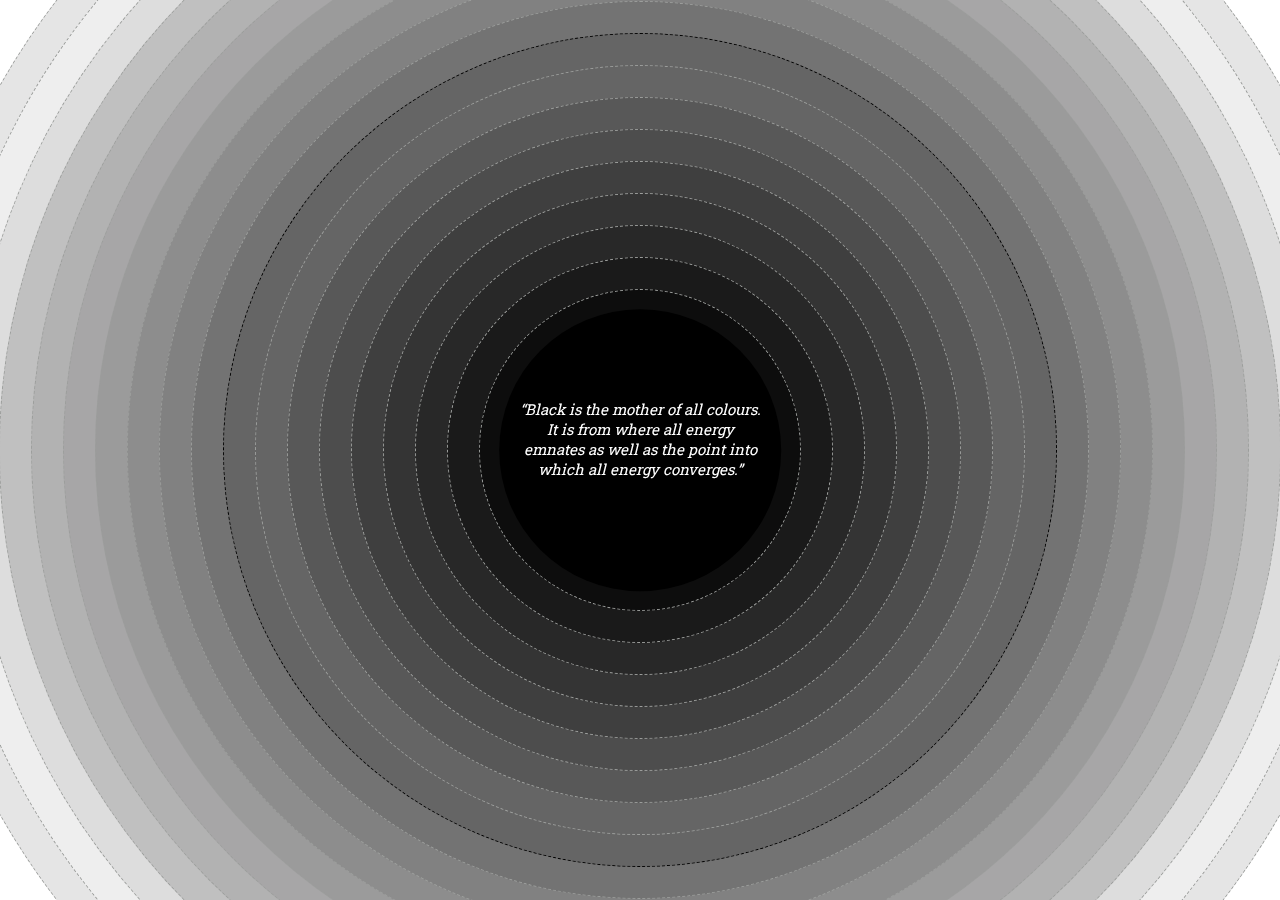
==== commit fbe20a52: "Artsit Website - Sayed Haider Raza" ====
--- a/index.html
+++ b/index.html
@@ -24,6 +24,7 @@
         integrity="sha384-ka7Sk0Gln4gmtz2MlQnikT1wXgYsOg+OMhuP+IlRH9sENBO0LRn5q+8nbTov4+1p" crossorigin="anonymous">
         </script>
 
+<!-- the page reloads to the landing page after 10s -->
     <meta http-equiv="refresh" content="10; URL=start1.html" />
 </head>
 
@@ -42,13 +43,10 @@
             <div class="row">
                 <div class="col-sm-4 col-md-6 col-lg-12">
                     <div class="sphere4">
-                        <div class="text">
                             <p>“Black is the mother of all colours.
                                 It is from where all energy emnates as well as the point into which all energy
                                 converges.”
                             </p>
-
-                        </div>
                     </div>
                     <div class="sphere5" onmouseover="colorCircle(this, '#131325')"></div>
                     <div class="sphere6" onmouseover="colorCircle(this, '#131325')"></div>
--- a/style.css
+++ b/style.css
@@ -1,18 +1,61 @@
-
+.start{
+  background-color: #000000;
+}
 
 
 
 /* styling for index.html */
 
 /* quote */
-.text {
+.sphere4 p {
   text-align: center;
-  margin-top: 100px;
+  margin-top: 80px;
   font-size: 16px;
   font-family: 'Roboto Slab', serif;
   font-style: italic;
   color: rgb(255, 255, 255);
   padding: 20px;
+}
+
+@media (max-width: 1399.98px) {
+  .sphere4 p {
+    text-align: center;
+    margin-top: 70px;
+    font-size: 15px;
+    font-family: 'Roboto Slab', serif;
+    font-style: italic;
+    color: rgb(255, 255, 255);
+    padding: 20px;
+  }
+  
+}
+
+
+@media (max-width: 1199.98px) {
+  .sphere4 p {
+    text-align: center;
+    margin-top: 50px;
+    font-size: 14px;
+    font-family: 'Roboto Slab', serif;
+    font-style: italic;
+    color: rgb(255, 255, 255);
+    padding: 20px;
+  }
+  
+}
+
+@media (max-width: 991.98px) {
+  .sphere4 p {
+    display: none;
+    text-align: center;
+    margin-top: 100px;
+    font-size: 16px;
+    font-family: 'Roboto Slab', serif;
+    font-style: italic;
+    color: rgb(255, 255, 255);
+    padding: 20px;
+  }
+  
 }
 
 
